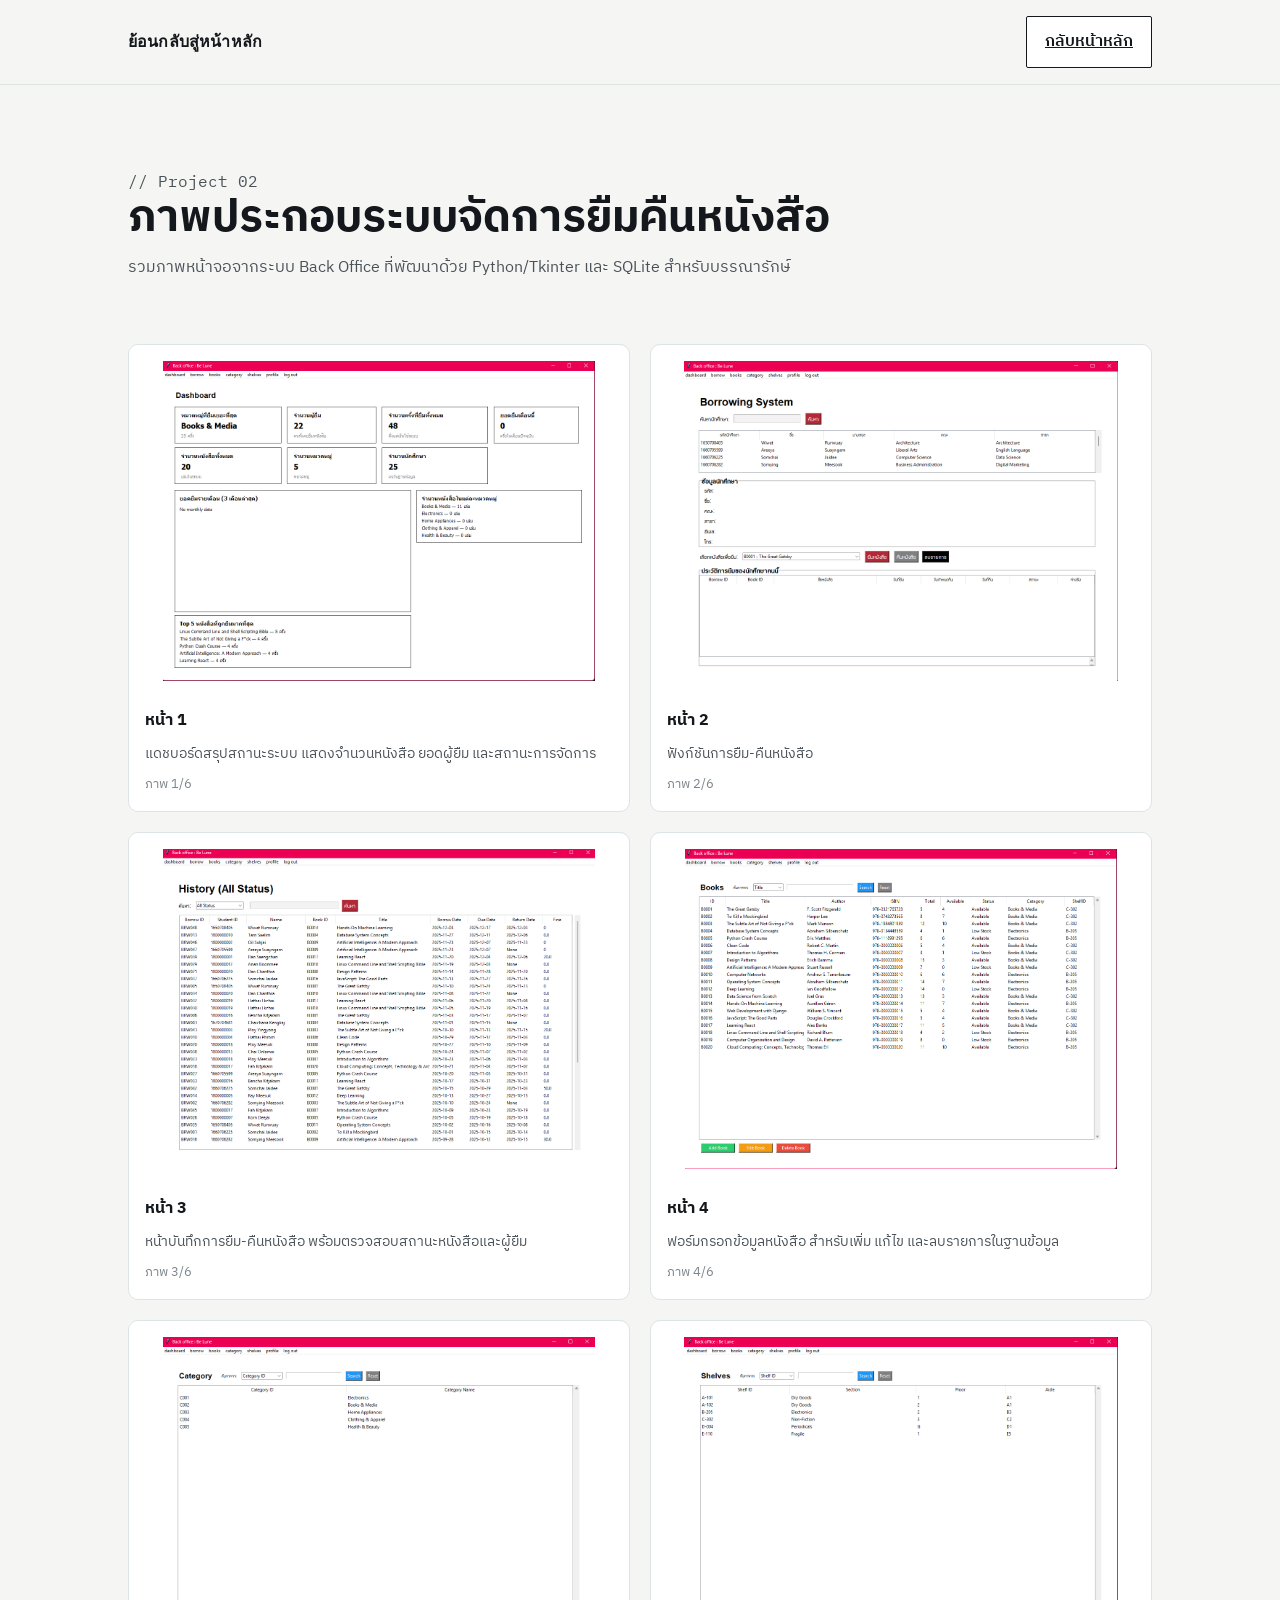
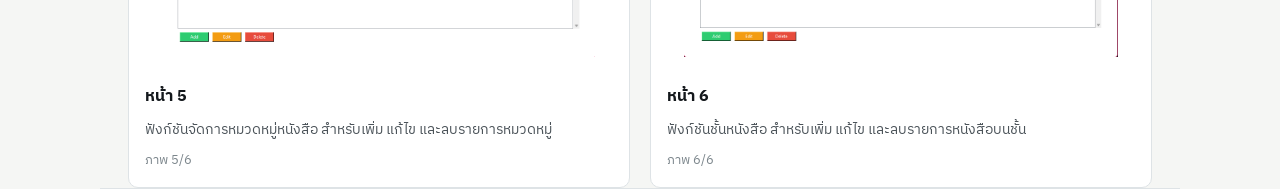
==== project2.html @ 98adb39f "Initial commit" ====
<!DOCTYPE html>
<html lang="th">
<head>
<meta charset="UTF-8">
<meta name="viewport" content="width=device-width, initial-scale=1.0">
<title>Project 02 | ระบบจัดการยืมคืนหนังสือ</title>
<link rel="preconnect" href="https://fonts.googleapis.com">
<link rel="preconnect" href="https://fonts.gstatic.com" crossorigin>
<link href="https://fonts.googleapis.com/css2?family=IBM+Plex+Sans+Thai:wght@400;500;600;700&family=IBM+Plex+Mono:wght@500;600&display=swap" rel="stylesheet">
<link rel="stylesheet" href="css/styles.css">
</head>
<body>
<header class="site">
  <nav class="nav">
    <a href="index.html" class="nav-name mono">ย้อนกลับสู่หน้าหลัก</a>
    <a class="back-btn" href="index.html">กลับหน้าหลัก</a>
  </nav>
</header>
<main>
  <section class="wrap">
    <div class="page-head">
      <p class="mono page-label">// Project 02</p>
      <h1>ภาพประกอบระบบจัดการยืมคืนหนังสือ</h1>
      <p>รวมภาพหน้าจอจากระบบ Back Office ที่พัฒนาด้วย Python/Tkinter และ SQLite สำหรับบรรณารักษ์</p>
    </div>
    <div class="gallery-grid">
      <article class="gallery-card">
        <button class="gallery-image-button" type="button" data-index="0">
          <img src="images/project2/1.png" alt="ภาพประกอบโครงการ 02 หน้า 1">
        </button>
        <h2>หน้า 1</h2>
        <p>แดชบอร์ดสรุปสถานะระบบ แสดงจำนวนหนังสือ ยอดผู้ยืม และสถานะการจัดการ</p>
        <span class="caption">ภาพ 1/6</span>
      </article>
      <article class="gallery-card">
        <button class="gallery-image-button" type="button" data-index="1">
          <img src="images/project2/2.png" alt="ภาพประกอบโครงการ 02 หน้า 2">
        </button>
        <h2>หน้า 2</h2>
        <p>ฟังก์ชันการยืม-คืนหนังสือ</p>
        <span class="caption">ภาพ 2/6</span>
      </article>
      <article class="gallery-card">
        <button class="gallery-image-button" type="button" data-index="2">
          <img src="images/project2/3.png" alt="ภาพประกอบโครงการ 02 หน้า 3">
        </button>
        <h2>หน้า 3</h2>
        <p>หน้าบันทึกการยืม-คืนหนังสือ พร้อมตรวจสอบสถานะหนังสือและผู้ยืม</p>
        <span class="caption">ภาพ 3/6</span>
      </article>
      <article class="gallery-card">
        <button class="gallery-image-button" type="button" data-index="3">
          <img src="images/project2/4.png" alt="ภาพประกอบโครงการ 02 หน้า 4">
        </button>
        <h2>หน้า 4</h2>
        <p>ฟอร์มกรอกข้อมูลหนังสือ สำหรับเพิ่ม แก้ไข และลบรายการในฐานข้อมูล</p>
        <span class="caption">ภาพ 4/6</span>
      </article>
      <article class="gallery-card">
        <button class="gallery-image-button" type="button" data-index="4">
          <img src="images/project2/5.png" alt="ภาพประกอบโครงการ 02 หน้า 5">
        </button>
        <h2>หน้า 5</h2>
        <p>ฟังก์ชันจัดการหมวดหมู่หนังสือ สำหรับเพิ่ม แก้ไข และลบรายการหมวดหมู่</p>
        <span class="caption">ภาพ 5/6</span>
      </article>
      <article class="gallery-card">
        <button class="gallery-image-button" type="button" data-index="5">
          <img src="images/project2/6.png" alt="ภาพประกอบโครงการ 02 หน้า 6">
        </button>
        <h2>หน้า 6</h2>
        <p>ฟังก์ชันชั้นหนังสือ สำหรับเพิ่ม แก้ไข และลบรายการหนังสือบนชั้น</p>
        <span class="caption">ภาพ 6/6</span>
      </article>
    </div>
  </section>
</main>
<div class="lightbox-overlay" id="project02Lightbox" aria-hidden="true">
  <div class="lightbox-backdrop"></div>
  <div class="lightbox-content" role="dialog" aria-modal="true" aria-label="ดูรูปภาพโครงการ 02">
    <button class="lightbox-close" type="button" aria-label="ปิด">✕</button>
    <img id="lightboxImage" src="" alt="">
    <div class="lightbox-caption" id="lightboxCaption"></div>
    <div class="lightbox-controls">
      <button type="button" id="lightboxPrev">ก่อนหน้า</button>
      <button type="button" id="lightboxNext">ถัดไป</button>
    </div>
  </div>
</div>
<script src="js/scripts.js"></script>
</body>
</html>
---- css/styles.css ----
:root{
    --bg:#F5F6F4;
    --bg-alt:#FFFFFF;
    --ink:#14181C;
    --ink-soft:#4B5359;
    --ink-faint:#7C868C;
    --line:#DEE3E6;
    --accent:#1F6F6B;
    --accent-ink:#0F4D4A;
    --accent-soft:#E4F0EF;
    --amber:#B8842E;
    --amber-soft:#F6EDDD;
    --radius:2px;
    --maxw:1080px;
  }
  *{box-sizing:border-box;}
  html{scroll-behavior:smooth;}
  body{
    margin:0;
    background:var(--bg);
    color:var(--ink);
    font-family:'IBM Plex Sans Thai',sans-serif;
    line-height:1.6;
    -webkit-font-smoothing:antialiased;
  }
  .mono{font-family:'IBM Plex Mono',monospace;}
  a{color:inherit;}
  img{max-width:100%;display:block;}
  .wrap{max-width:var(--maxw);margin:0 auto;padding:0 28px;}
  :focus-visible{outline:2px solid var(--accent);outline-offset:3px;}

  /* ---------- NAV ---------- */
  header.site{
    position:sticky;top:0;z-index:50;
    background:rgba(245,246,244,0.92);
    backdrop-filter:blur(6px);
    border-bottom:1px solid var(--line);
  }
  .nav{display:flex;align-items:center;justify-content:space-between;padding:16px 28px;max-width:var(--maxw);margin:0 auto;}
  .nav-name{font-weight:700;font-size:16px;letter-spacing:0.01em;text-decoration:none;}
  .nav-links{display:flex;gap:28px;list-style:none;margin:0;padding:0;}
  .nav-links a{text-decoration:none;font-size:14px;color:var(--ink-soft);font-weight:500;transition:color .15s;}
  .nav-links a:hover{color:var(--accent-ink);}
  .nav-toggle{display:none;background:none;border:1px solid var(--line);border-radius:var(--radius);padding:8px 10px;font-family:'IBM Plex Mono',monospace;font-size:12px;cursor:pointer;}

  /* ---------- ASSET TAG (signature element) ---------- */
  .tag{
    position:relative;
    display:inline-flex;align-items:center;gap:8px;
    font-family:'IBM Plex Mono',monospace;
    font-size:12px;font-weight:600;letter-spacing:0.04em;
    padding:6px 14px 6px 20px;
    border:1px solid var(--accent);
    color:var(--accent-ink);
    background:var(--accent-soft);
    text-transform:uppercase;
  }
  .tag::before{
    content:"";
    position:absolute;left:8px;top:50%;transform:translateY(-50%);
    width:5px;height:5px;border-radius:50%;
    background:var(--bg);
    border:1px solid var(--accent);
  }
  .tag--amber{border-color:var(--amber);color:var(--amber);background:var(--amber-soft);}
  .tag--amber::before{border-color:var(--amber);}

  /* ---------- HERO ---------- */
  .hero{padding:96px 0 72px;border-bottom:1px solid var(--line);}
  .hero-inner{display:grid;grid-template-columns:minmax(0,1fr);gap:32px;}
  .hero-head{display:flex;align-items:center;gap:32px;flex-wrap:wrap;}
  .hero-head h1{margin:0;}
  .hero-profile{width:auto;min-width:0;padding:0;background:transparent;border:none;box-shadow:none;}
  .hero-profile img{width:280px;height:280px;border-radius:50%;border:5px solid var(--bg);box-shadow:0 24px 55px rgba(20,24,28,.18);object-fit:cover;display:block;}
  .hero-eyebrow{margin-bottom:20px;}
  .hero h1{font-size:clamp(32px,5vw,52px);font-weight:700;line-height:1.15;margin:0 0 16px;}
  .hero h1 span{color:var(--accent-ink);}
  .hero p.lede{font-size:18px;color:var(--ink-soft);max-width:620px;margin:0 0 32px;}
  .hero-actions{display:flex;gap:12px;flex-wrap:wrap;}
  .btn{
    display:inline-flex;align-items:center;gap:8px;
    padding:12px 22px;font-size:14px;font-weight:600;
    text-decoration:none;border-radius:var(--radius);
    border:1px solid var(--ink);transition:all .15s;
  }
  .btn--primary{background:var(--ink);color:var(--bg-alt);}
  .btn--primary:hover{background:var(--accent-ink);border-color:var(--accent-ink);}
  .btn--ghost{background:transparent;color:var(--ink);}
  .btn--ghost:hover{background:var(--ink);color:var(--bg-alt);}

  .hero-meta{display:flex;gap:32px;flex-wrap:wrap;margin-top:48px;padding-top:32px;border-top:1px solid var(--line);}
  .hero-meta div{font-size:13px;color:var(--ink-faint);}
  .hero-meta strong{display:block;font-size:14px;color:var(--ink);font-weight:600;margin-bottom:2px;}

  /* ---------- SECTION SHELL ---------- */
  section{padding:72px 0;border-bottom:1px solid var(--line);}
  .section-head{margin-bottom:40px;}
  .eyebrow{font-family:'IBM Plex Mono',monospace;font-size:12px;font-weight:600;letter-spacing:0.08em;text-transform:uppercase;color:var(--accent-ink);margin:0 0 10px;}
  .section-head h2{font-size:clamp(24px,3vw,32px);font-weight:700;margin:0;}
  .section-head p{color:var(--ink-soft);max-width:560px;margin:12px 0 0;}

  /* ---------- SKILLS ---------- */
  .skills-grid{display:grid;grid-template-columns:1fr 1fr;gap:40px;}
  .skill-block h3{font-size:14px;text-transform:uppercase;letter-spacing:0.06em;color:var(--ink-faint);margin:0 0 16px;font-family:'IBM Plex Mono',monospace;}
  .chip-row{display:flex;flex-wrap:wrap;gap:10px;}
  .chip{
    display:flex;align-items:center;gap:8px;
    background:var(--bg-alt);border:1px solid var(--line);
    padding:9px 14px;font-size:14px;font-weight:500;
    border-radius:var(--radius);
  }
  .chip .num{font-family:'IBM Plex Mono',monospace;font-size:11px;color:var(--ink-faint);}

  /* ---------- PROJECTS ---------- */
  .project-card{
    background:var(--bg-alt);border:1px solid var(--line);
    margin-bottom:24px;position:relative;
  }
  .project-card::before{
    content:"";position:absolute;left:20px;top:0;width:1px;height:100%;
    background:repeating-linear-gradient(to bottom, var(--line) 0 6px, transparent 6px 12px);
    opacity:.6;display:none;
  }
  .project-top{
    display:flex;align-items:flex-start;justify-content:space-between;
    gap:20px;padding:24px 28px;border-bottom:1px solid var(--line);
    flex-wrap:wrap;
  }
  .project-code{font-family:'IBM Plex Mono',monospace;font-size:12px;color:var(--ink-faint);letter-spacing:0.06em;margin-bottom:6px;display:block;}
  .project-top h3{font-size:20px;margin:0;font-weight:700;}
  .project-status{font-family:'IBM Plex Mono',monospace;font-size:11px;font-weight:600;padding:5px 10px;border:1px solid var(--accent);color:var(--accent-ink);background:var(--accent-soft);text-transform:uppercase;white-space:nowrap;height:fit-content;}
  .project-body{padding:24px 28px;}
  .project-body p{color:var(--ink-soft);margin:0 0 18px;}
  .stack-row{display:flex;flex-wrap:wrap;gap:8px;margin-bottom:18px;}
  .stack-pill{font-family:'IBM Plex Mono',monospace;font-size:11px;padding:4px 10px;border:1px solid var(--line);color:var(--ink-soft);border-radius:20px;}
  .deliverables{margin:0 0 20px;padding:0;list-style:none;display:grid;grid-template-columns:repeat(auto-fill,minmax(160px,1fr));gap:8px;}
  .deliverables li{font-size:13px;color:var(--ink-soft);padding:8px 10px;background:var(--bg);border:1px solid var(--line);display:flex;align-items:center;gap:8px;}
  .deliverables li::before{content:"—";color:var(--accent);font-weight:700;}
  .project-links{display:flex;gap:10px;flex-wrap:wrap;}
  .link-btn{
    font-size:13px;font-weight:600;padding:9px 16px;text-decoration:none;
    border:1px solid var(--ink);border-radius:var(--radius);
    display:inline-flex;align-items:center;gap:6px;
    background:transparent;color:var(--ink);cursor:pointer;
    font-family:inherit;
  }
  .link-btn:hover{background:var(--ink);color:var(--bg-alt);}
  .note{font-size:12px;color:var(--ink-faint);margin-top:14px;border-top:1px dashed var(--line);padding-top:12px;}

  .add-project{
    border:1px dashed var(--ink-faint);
    background:transparent;
    padding:28px;text-align:center;color:var(--ink-faint);
    font-size:14px;
  }
  .add-project strong{display:block;color:var(--ink-soft);margin-bottom:4px;font-weight:600;}

  /* ---------- CERTIFICATES ---------- */
  .cert-grid{display:grid;grid-template-columns:repeat(auto-fill,minmax(240px,1fr));gap:20px;}
  .cert-card{background:var(--bg-alt);border:1px solid var(--line);padding:20px;}
  .cert-thumb{
    height:140px;background:var(--amber-soft);border:1px solid var(--line);
    display:flex;align-items:center;justify-content:center;
    margin-bottom:16px;color:var(--amber);font-family:'IBM Plex Mono',monospace;font-size:12px;
    overflow:hidden;
  }
  .cert-thumb img{width:100%;height:100%;object-fit:cover;display:block;}
  .cert-card h4{margin:0 0 4px;font-size:15px;font-weight:600;}
  .cert-card p{margin:0 0 10px;font-size:13px;color:var(--ink-faint);}
  .cert-card a{font-size:12px;font-weight:600;color:var(--accent-ink);text-decoration:none;}
  .cert-card a:hover{text-decoration:underline;}

  /* ---------- CONTACT / FOOTER ---------- */
  footer{padding:64px 0 40px;}
  .contact-grid{display:flex;flex-wrap:wrap;gap:40px;justify-content:space-between;align-items:flex-end;}
  .contact-list{list-style:none;padding:0;margin:20px 0 0;display:flex;flex-direction:column;gap:10px;}
  .contact-list a{text-decoration:none;font-size:15px;font-weight:500;display:flex;gap:10px;align-items:center;}
  .contact-list a:hover{color:var(--accent-ink);}
  .foot-bottom{margin-top:56px;padding-top:24px;border-top:1px solid var(--line);font-size:12px;color:var(--ink-faint);display:flex;justify-content:space-between;flex-wrap:wrap;gap:10px;}

  [data-reveal]{opacity:0;transform:translateY(14px);transition:opacity .5s ease, transform .5s ease;}
  [data-reveal].is-visible{opacity:1;transform:translateY(0);}
  @media (prefers-reduced-motion: reduce){
    [data-reveal]{opacity:1;transform:none;transition:none;}
    html{scroll-behavior:auto;}
  }

  @media (max-width:960px){
    .hero-inner{grid-template-columns:1fr;}
    .hero-head{flex-direction:column;align-items:flex-start;}
    .hero-profile{margin:0;}
  }
  @media (max-width:760px){
    .nav-links{
      position:absolute;top:100%;left:0;right:0;background:var(--bg-alt);
      flex-direction:column;padding:16px 28px;border-bottom:1px solid var(--line);
      display:none;gap:16px;
    }
    .nav-links.open{display:flex;}
    .nav-toggle{display:block;}
    .skills-grid{grid-template-columns:1fr;}
    .hero{padding:64px 0 48px;}
    .contact-grid{flex-direction:column;align-items:flex-start;}
  }
  .back-btn{display:inline-flex;align-items:center;gap:8px;padding:12px 18px;border-radius:var(--radius);border:1px solid var(--ink);background:var(--bg-alt);color:var(--ink);font-weight:600;}
  .page-head{padding:72px 0 24px;}
  .page-head h1{margin:0;font-size:clamp(30px,4vw,44px);line-height:1.1;font-weight:700;}
  .page-head p{margin:12px 0 0;color:var(--ink-soft);max-width:720px;}
  .gallery-grid{display:grid;grid-template-columns:repeat(2,minmax(0,1fr));gap:20px;margin-top:40px;}
  .gallery-card{background:var(--bg-alt);border:1px solid var(--line);padding:16px;border-radius:10px;}
  .gallery-image-button{border:none;background:transparent;padding:0;width:100%;cursor:pointer;text-align:left;}
  .gallery-image-button img{height:320px;object-fit:contain;width:100%;background:#fff;border-radius:8px;transition:transform .15s ease;}
  .gallery-image-button:hover img{transform:scale(1.02);}
  .gallery-card h2{margin:18px 0 10px;font-size:16px;}
  .gallery-card p{margin:0;color:var(--ink-soft);font-size:14px;line-height:1.5;}
  .caption{display:block;margin-top:10px;font-size:13px;color:var(--ink-faint);}
  .lightbox-overlay{position:fixed;inset:0;display:none;align-items:center;justify-content:center;background:rgba(20,24,28,.75);z-index:200;}
  .lightbox-overlay.is-open{display:flex;}
  .lightbox-backdrop{position:absolute;inset:0;background:rgba(20,24,28,.75);}
  .lightbox-content{position:relative;max-width:min(90vw,980px);width:100%;background:var(--bg-alt);border-radius:16px;overflow:hidden;box-shadow:0 20px 60px rgba(0,0,0,.2);padding:24px;z-index:1;}
  .lightbox-close{position:absolute;top:16px;right:16px;border:none;background:var(--bg-alt);color:var(--ink);width:38px;height:38px;border-radius:50%;cursor:pointer;font-size:18px;z-index:2;}
  .lightbox-content img{width:100%;height:auto;max-height:70vh;object-fit:contain;display:block;border-radius:12px;}
  .lightbox-caption{margin-top:16px;color:var(--ink-soft);font-size:14px;}
  .lightbox-controls{display:flex;justify-content:center;gap:12px;margin-top:16px;}
  .lightbox-controls button{border:1px solid var(--line);background:var(--bg-alt);padding:10px 14px;border-radius:8px;cursor:pointer;font-family:inherit;color:var(--ink);}
  @media(max-width:860px){.gallery-grid{grid-template-columns:1fr;}.gallery-card img{height:auto;}}
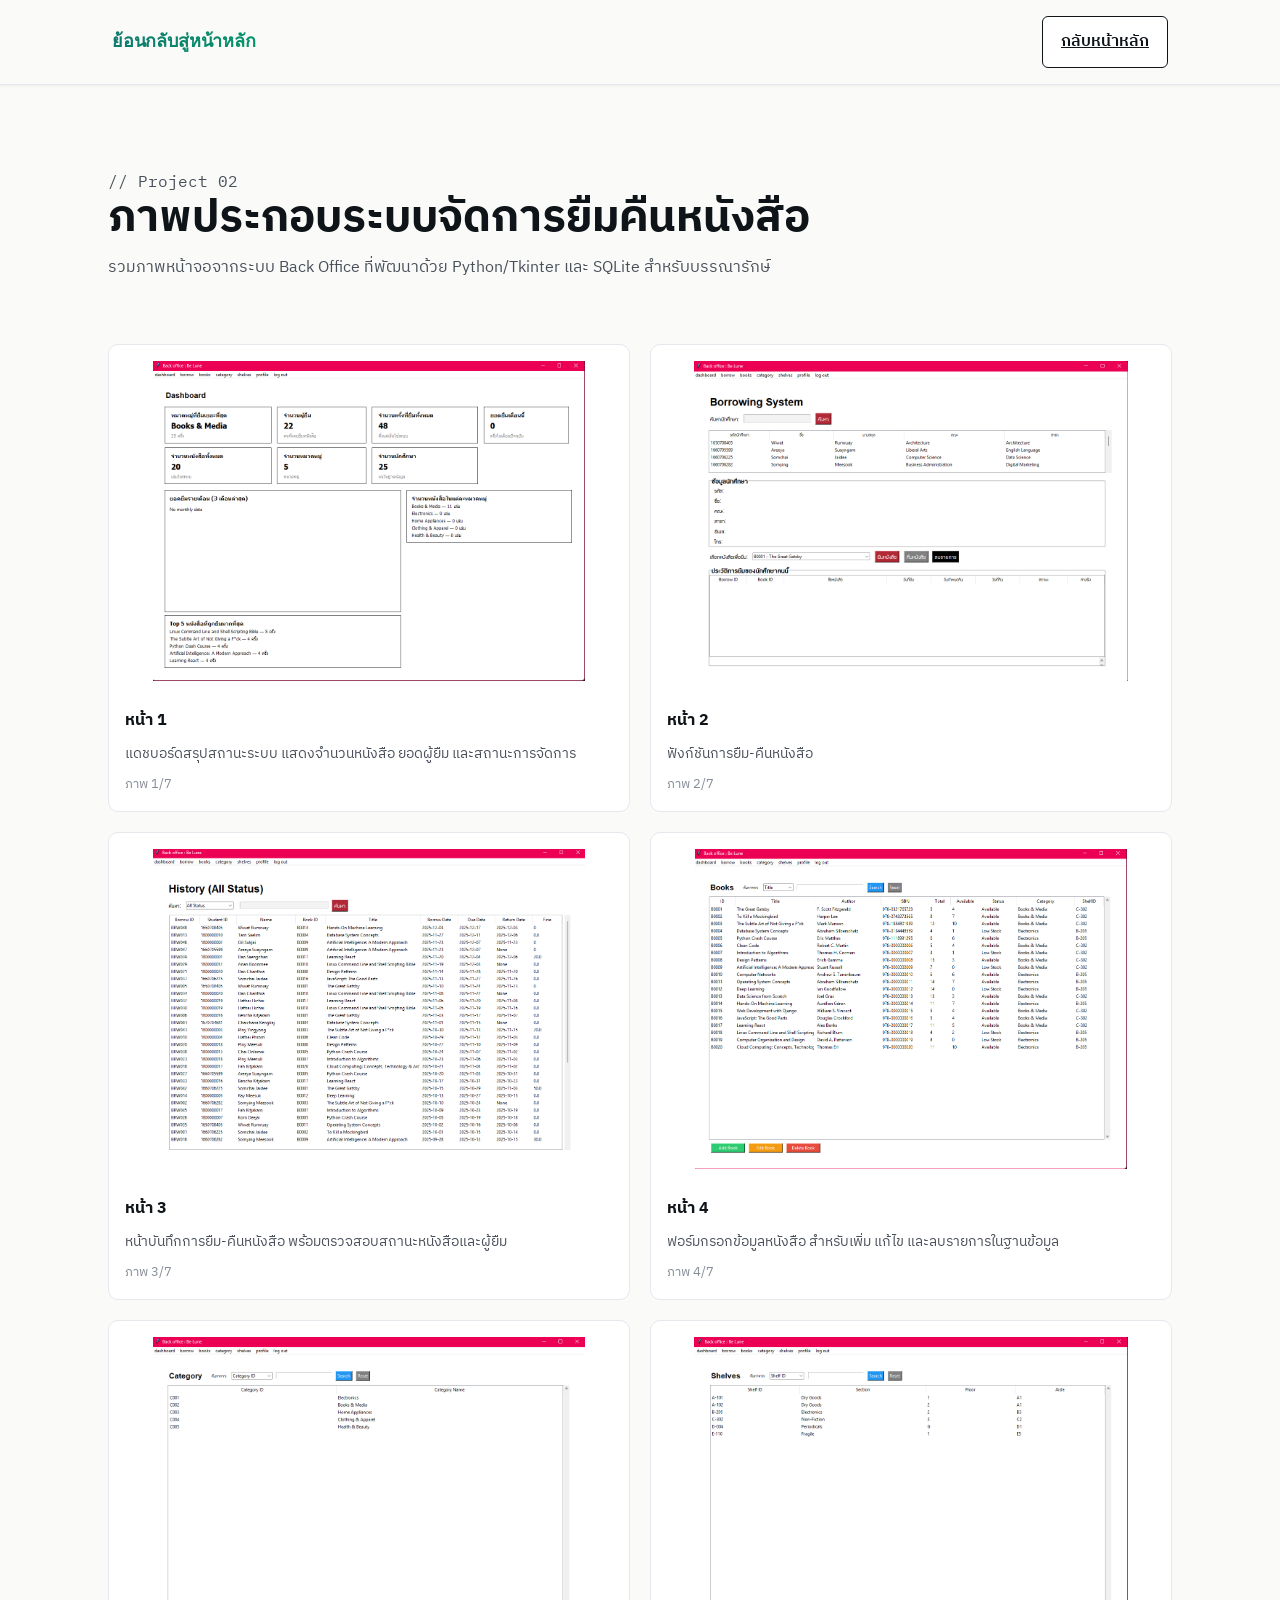
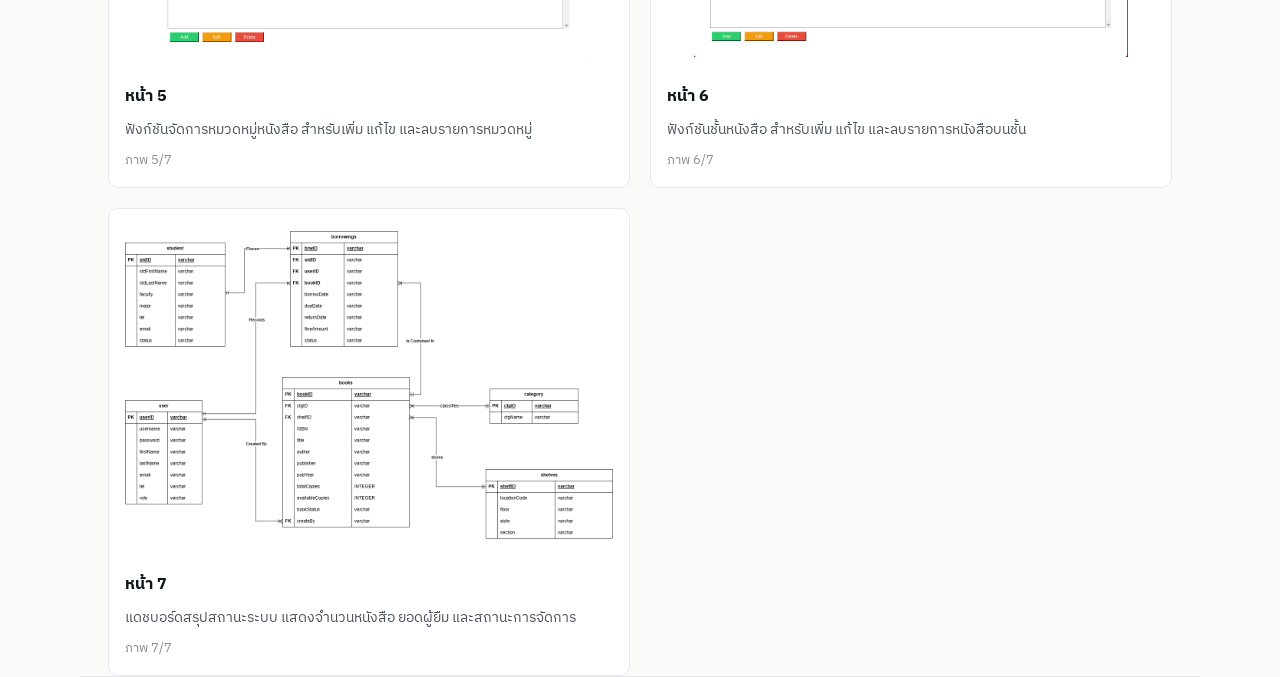
==== commit 55707930: "add dashboard profile erdiagram" ====
--- a/project2.html
+++ b/project2.html
@@ -26,51 +26,59 @@
     <div class="gallery-grid">
       <article class="gallery-card">
         <button class="gallery-image-button" type="button" data-index="0">
-          <img src="images/project2/1.png" alt="ภาพประกอบโครงการ 02 หน้า 1">
+          <img src="images/project2/1.png" alt="ภาพประกอบโครงการหน้า 1">
         </button>
         <h2>หน้า 1</h2>
         <p>แดชบอร์ดสรุปสถานะระบบ แสดงจำนวนหนังสือ ยอดผู้ยืม และสถานะการจัดการ</p>
-        <span class="caption">ภาพ 1/6</span>
+        <span class="caption">ภาพ 1/7</span>
       </article>
       <article class="gallery-card">
         <button class="gallery-image-button" type="button" data-index="1">
-          <img src="images/project2/2.png" alt="ภาพประกอบโครงการ 02 หน้า 2">
+          <img src="images/project2/2.png" alt="ภาพประกอบโครงการหน้า 2">
         </button>
         <h2>หน้า 2</h2>
         <p>ฟังก์ชันการยืม-คืนหนังสือ</p>
-        <span class="caption">ภาพ 2/6</span>
+        <span class="caption">ภาพ 2/7</span>
       </article>
       <article class="gallery-card">
         <button class="gallery-image-button" type="button" data-index="2">
-          <img src="images/project2/3.png" alt="ภาพประกอบโครงการ 02 หน้า 3">
+          <img src="images/project2/3.png" alt="ภาพประกอบโครงการหน้า 3">
         </button>
         <h2>หน้า 3</h2>
         <p>หน้าบันทึกการยืม-คืนหนังสือ พร้อมตรวจสอบสถานะหนังสือและผู้ยืม</p>
-        <span class="caption">ภาพ 3/6</span>
+        <span class="caption">ภาพ 3/7</span>
       </article>
       <article class="gallery-card">
         <button class="gallery-image-button" type="button" data-index="3">
-          <img src="images/project2/4.png" alt="ภาพประกอบโครงการ 02 หน้า 4">
+          <img src="images/project2/4.png" alt="ภาพประกอบโครงการหน้า 4">
         </button>
         <h2>หน้า 4</h2>
         <p>ฟอร์มกรอกข้อมูลหนังสือ สำหรับเพิ่ม แก้ไข และลบรายการในฐานข้อมูล</p>
-        <span class="caption">ภาพ 4/6</span>
+        <span class="caption">ภาพ 4/7</span>
       </article>
       <article class="gallery-card">
         <button class="gallery-image-button" type="button" data-index="4">
-          <img src="images/project2/5.png" alt="ภาพประกอบโครงการ 02 หน้า 5">
+          <img src="images/project2/5.png" alt="ภาพประกอบโครงการหน้า 5">
         </button>
         <h2>หน้า 5</h2>
         <p>ฟังก์ชันจัดการหมวดหมู่หนังสือ สำหรับเพิ่ม แก้ไข และลบรายการหมวดหมู่</p>
-        <span class="caption">ภาพ 5/6</span>
+        <span class="caption">ภาพ 5/7</span>
       </article>
       <article class="gallery-card">
         <button class="gallery-image-button" type="button" data-index="5">
-          <img src="images/project2/6.png" alt="ภาพประกอบโครงการ 02 หน้า 6">
+          <img src="images/project2/6.png" alt="ภาพประกอบโครงการหน้า 6">
         </button>
         <h2>หน้า 6</h2>
         <p>ฟังก์ชันชั้นหนังสือ สำหรับเพิ่ม แก้ไข และลบรายการหนังสือบนชั้น</p>
-        <span class="caption">ภาพ 6/6</span>
+        <span class="caption">ภาพ 6/7</span>
+      </article>
+      <article class="gallery-card">
+        <button class="gallery-image-button" type="button" data-index="0">
+          <img src="images/project2/ER_diagram_book.png" alt="ER Diagram ของระบบจัดการยืมคืนหนังสือ">
+        </button>
+        <h2>หน้า 7</h2>
+        <p>แดชบอร์ดสรุปสถานะระบบ แสดงจำนวนหนังสือ ยอดผู้ยืม และสถานะการจัดการ</p>
+        <span class="caption">ภาพ 7/7</span>
       </article>
     </div>
   </section>
--- a/css/styles.css
+++ b/css/styles.css
@@ -1,17 +1,20 @@
 :root{
-    --bg:#F5F6F4;
+    --bg:#FAFBF9;
     --bg-alt:#FFFFFF;
-    --ink:#14181C;
-    --ink-soft:#4B5359;
-    --ink-faint:#7C868C;
-    --line:#DEE3E6;
-    --accent:#1F6F6B;
-    --accent-ink:#0F4D4A;
-    --accent-soft:#E4F0EF;
-    --amber:#B8842E;
-    --amber-soft:#F6EDDD;
-    --radius:2px;
-    --maxw:1080px;
+    --ink:#0F1419;
+    --ink-soft:#4A505A;
+    --ink-faint:#878D97;
+    --line:#E5E9EE;
+    --accent:#0F766E;
+    --accent-ink:#0D5F59;
+    --accent-soft:#E0F9F7;
+    --amber:#D97706;
+    --amber-soft:#FEF3C7;
+    --radius:6px;
+    --maxw:1120px;
+    --shadow-sm:0 1px 3px rgba(0,0,0,.06);
+    --shadow-md:0 4px 12px rgba(0,0,0,.08);
+    --shadow-lg:0 12px 32px rgba(15,118,110,.12);
   }
   *{box-sizing:border-box;}
   html{scroll-behavior:smooth;}
@@ -32,16 +35,46 @@
   /* ---------- NAV ---------- */
   header.site{
     position:sticky;top:0;z-index:50;
-    background:rgba(245,246,244,0.92);
-    backdrop-filter:blur(6px);
+    background:rgba(250,251,249,0.95);
+    backdrop-filter:blur(8px);
     border-bottom:1px solid var(--line);
-  }
-  .nav{display:flex;align-items:center;justify-content:space-between;padding:16px 28px;max-width:var(--maxw);margin:0 auto;}
-  .nav-name{font-weight:700;font-size:16px;letter-spacing:0.01em;text-decoration:none;}
-  .nav-links{display:flex;gap:28px;list-style:none;margin:0;padding:0;}
-  .nav-links a{text-decoration:none;font-size:14px;color:var(--ink-soft);font-weight:500;transition:color .15s;}
+    box-shadow:var(--shadow-sm);
+    transition:box-shadow .3s ease;
+  }
+  header.site.scroll-active{
+    box-shadow:var(--shadow-md);
+  }
+  .nav{
+    display:flex;align-items:center;justify-content:space-between;
+    padding:16px 32px;max-width:var(--maxw);margin:0 auto;
+  }
+  .nav-name{
+    font-weight:700;font-size:18px;letter-spacing:-0.01em;text-decoration:none;
+    background:linear-gradient(135deg, var(--accent) 0%, #059669 100%);
+    -webkit-background-clip:text;
+    -webkit-text-fill-color:transparent;
+    background-clip:text;
+  }
+  .nav-links{display:flex;gap:32px;list-style:none;margin:0;padding:0;}
+  .nav-links a{
+    text-decoration:none;font-size:15px;color:var(--ink-soft);
+    font-weight:500;transition:all .2s ease;position:relative;
+  }
+  .nav-links a::after{
+    content:"";position:absolute;bottom:-4px;left:0;width:0;height:2px;
+    background:linear-gradient(90deg, var(--accent) 0%, #059669 100%);
+    transition:width .3s ease;
+  }
+  .nav-links a:hover::after{width:100%;}
   .nav-links a:hover{color:var(--accent-ink);}
-  .nav-toggle{display:none;background:none;border:1px solid var(--line);border-radius:var(--radius);padding:8px 10px;font-family:'IBM Plex Mono',monospace;font-size:12px;cursor:pointer;}
+  .nav-toggle{
+    display:none;background:none;border:1px solid var(--line);
+    border-radius:var(--radius);padding:8px 12px;
+    font-family:'IBM Plex Mono',monospace;font-size:12px;cursor:pointer;
+    font-weight:600;transition:all .2s ease;
+  }
+  .nav-toggle:hover{background:var(--accent-soft);border-color:var(--accent);}
+
 
   /* ---------- ASSET TAG (signature element) ---------- */
   .tag{
@@ -66,55 +99,231 @@
   .tag--amber::before{border-color:var(--amber);}
 
   /* ---------- HERO ---------- */
-  .hero{padding:96px 0 72px;border-bottom:1px solid var(--line);}
-  .hero-inner{display:grid;grid-template-columns:minmax(0,1fr);gap:32px;}
-  .hero-head{display:flex;align-items:center;gap:32px;flex-wrap:wrap;}
+  .hero{
+    padding:120px 0 80px;
+    border-bottom:1px solid var(--line);
+    position:relative;
+    overflow:hidden;
+  }
+  .hero::before{
+    content:"";
+    position:absolute;
+    top:-50%;right:-10%;width:500px;height:500px;
+    background:radial-gradient(circle, var(--accent-soft) 0%, transparent 70%);
+    opacity:.5;
+    border-radius:50%;
+    pointer-events:none;
+    z-index:0;
+    animation:float 20s ease-in-out infinite;
+  }
+  @keyframes float{
+    0%, 100%{transform:translate(0, 0);}
+    50%{transform:translate(-30px, -30px);}
+  }
+  .hero-inner{
+    display:grid;
+    grid-template-columns:minmax(0,1fr);
+    gap:48px;
+    position:relative;
+    z-index:1;
+  }
+  .hero-head{display:flex;align-items:center;gap:48px;flex-wrap:wrap;}
   .hero-head h1{margin:0;}
-  .hero-profile{width:auto;min-width:0;padding:0;background:transparent;border:none;box-shadow:none;}
-  .hero-profile img{width:280px;height:280px;border-radius:50%;border:5px solid var(--bg);box-shadow:0 24px 55px rgba(20,24,28,.18);object-fit:cover;display:block;}
+  .hero-profile{
+    width:auto;min-width:0;padding:0;background:transparent;
+    border:none;box-shadow:none;
+  }
+  .hero-profile img{
+    width:300px;height:300px;border-radius:16px;
+    border:8px solid var(--bg-alt);
+    box-shadow:var(--shadow-lg);
+    object-fit:cover;display:block;
+    animation:slideInRight .6s ease-out;
+  }
+
+  .hero-profile img:hover{
+    transition: transform 0.2s ease;
+    border:8px solid #059669;
+    transform:scale(1.02);
+    box-shadow:var(--shadow-xl);
+  }
+  @keyframes slideInRight{
+    from{opacity:0;transform:translateX(40px);}
+    to{opacity:1;transform:translateX(0);}
+  }
   .hero-eyebrow{margin-bottom:20px;}
-  .hero h1{font-size:clamp(32px,5vw,52px);font-weight:700;line-height:1.15;margin:0 0 16px;}
-  .hero h1 span{color:var(--accent-ink);}
-  .hero p.lede{font-size:18px;color:var(--ink-soft);max-width:620px;margin:0 0 32px;}
-  .hero-actions{display:flex;gap:12px;flex-wrap:wrap;}
+  .hero h1{
+    font-size:clamp(36px,6vw,56px);
+    font-weight:800;
+    line-height:1.1;
+    margin:0 0 20px;
+    letter-spacing:-0.02em;
+  }
+  .hero h1 span{
+    background:linear-gradient(135deg, var(--accent) 0%, #059669 100%);
+    -webkit-background-clip:text;
+    -webkit-text-fill-color:transparent;
+    background-clip:text;
+  }
+  .hero p.lede{
+    font-size:18px;
+    color:var(--ink-soft);
+    max-width:640px;
+    margin:0 0 40px;
+    line-height:1.7;
+    animation:slideInUp .6s ease-out .1s both;
+  }
+  @keyframes slideInUp{
+    from{opacity:0;transform:translateY(20px);}
+    to{opacity:1;transform:translateY(0);}
+  }
+  .hero-actions{display:flex;gap:16px;flex-wrap:wrap;animation:slideInUp .6s ease-out .2s both;}
   .btn{
     display:inline-flex;align-items:center;gap:8px;
-    padding:12px 22px;font-size:14px;font-weight:600;
+    padding:14px 28px;font-size:15px;font-weight:600;
     text-decoration:none;border-radius:var(--radius);
-    border:1px solid var(--ink);transition:all .15s;
-  }
-  .btn--primary{background:var(--ink);color:var(--bg-alt);}
-  .btn--primary:hover{background:var(--accent-ink);border-color:var(--accent-ink);}
+    border:2px solid var(--ink);
+    transition:all .3s ease;
+    cursor:pointer;
+  }
+  .btn--primary{
+    background:linear-gradient(135deg, var(--accent) 0%, #059669 100%);
+    color:var(--bg-alt);
+    border-color:transparent;
+    box-shadow:var(--shadow-md);
+  }
+  .btn--primary:hover{
+    transform:translateY(-2px);
+    box-shadow:var(--shadow-lg);
+  }
   .btn--ghost{background:transparent;color:var(--ink);}
   .btn--ghost:hover{background:var(--ink);color:var(--bg-alt);}
-
-  .hero-meta{display:flex;gap:32px;flex-wrap:wrap;margin-top:48px;padding-top:32px;border-top:1px solid var(--line);}
-  .hero-meta div{font-size:13px;color:var(--ink-faint);}
-  .hero-meta strong{display:block;font-size:14px;color:var(--ink);font-weight:600;margin-bottom:2px;}
+  .hero-meta{
+    display:flex;gap:40px;flex-wrap:wrap;margin-top:64px;
+    padding-top:40px;border-top:1px solid var(--line);
+  }
+  .hero-meta div{font-size:14px;color:var(--ink-faint);}
+  .hero-meta strong{
+    display:block;font-size:15px;color:var(--ink);
+    font-weight:700;margin-bottom:4px;
+  }
 
   /* ---------- SECTION SHELL ---------- */
-  section{padding:72px 0;border-bottom:1px solid var(--line);}
-  .section-head{margin-bottom:40px;}
-  .eyebrow{font-family:'IBM Plex Mono',monospace;font-size:12px;font-weight:600;letter-spacing:0.08em;text-transform:uppercase;color:var(--accent-ink);margin:0 0 10px;}
-  .section-head h2{font-size:clamp(24px,3vw,32px);font-weight:700;margin:0;}
-  .section-head p{color:var(--ink-soft);max-width:560px;margin:12px 0 0;}
+  section{padding:88px 0;border-bottom:1px solid var(--line);}
+  .section-head{margin-bottom:56px;animation:slideInUp .6s ease-out;}
+  .eyebrow{
+    font-family:'IBM Plex Mono',monospace;
+    font-size:12px;font-weight:700;letter-spacing:0.12em;
+    text-transform:uppercase;
+    background:linear-gradient(135deg, var(--accent) 0%, #059669 100%);
+    -webkit-background-clip:text;
+    -webkit-text-fill-color:transparent;
+    background-clip:text;
+    margin:0 0 12px;
+  }
+  .section-head h2{
+    font-size:clamp(28px,4vw,40px);
+    font-weight:800;
+    margin:0;
+    letter-spacing:-0.01em;
+  }
+  .section-head p{
+    color:var(--ink-soft);
+    max-width:640px;
+    margin:16px 0 0;
+    font-size:16px;
+    line-height:1.7;
+  }
 
   /* ---------- SKILLS ---------- */
-  .skills-grid{display:grid;grid-template-columns:1fr 1fr;gap:40px;}
-  .skill-block h3{font-size:14px;text-transform:uppercase;letter-spacing:0.06em;color:var(--ink-faint);margin:0 0 16px;font-family:'IBM Plex Mono',monospace;}
-  .chip-row{display:flex;flex-wrap:wrap;gap:10px;}
-  .chip{
-    display:flex;align-items:center;gap:8px;
-    background:var(--bg-alt);border:1px solid var(--line);
-    padding:9px 14px;font-size:14px;font-weight:500;
-    border-radius:var(--radius);
-  }
-  .chip .num{font-family:'IBM Plex Mono',monospace;font-size:11px;color:var(--ink-faint);}
+  .skills-grid{
+    display:grid;
+    grid-template-columns:repeat(auto-fit, minmax(260px, 1fr));
+    gap:28px;
+  }
+  .skill-block{
+    animation:slideInUp .6s ease-out;
+    background:var(--bg-alt);
+    border:2px solid var(--line);
+    padding:32px;
+    border-radius:12px;
+    transition:all .4s cubic-bezier(.4,0,.2,1);
+    position:relative;
+    overflow:hidden;
+  }
+  .skill-block::before{
+    content:"";
+    position:absolute;
+    top:0;left:0;right:0;height:4px;
+    background:linear-gradient(90deg, var(--accent) 0%, #059669 50%, var(--accent) 100%);
+    background-size:200% 100%;
+    transition:background-position .4s ease;
+  }
+  .skill-block:hover{
+    border-color:var(--accent);
+    box-shadow:0 16px 40px rgba(15,118,110,.15);
+    transform:translateY(-6px);
+  }
+  .skill-block:hover::before{
+    background-position:100% 0;
+  }
+  .skill-block h3{
+    font-size:15px;
+    text-transform:uppercase;
+    letter-spacing:0.12em;
+    color:var(--accent-ink);
+    margin:0 0 22px;
+    font-family:'IBM Plex Mono',monospace;
+    font-weight:800;
+  }
+  .skill-list{
+    list-style:none;
+    padding:0;
+    margin:0;
+    display:flex;
+    flex-direction:column;
+    gap:10px;
+  }
+  .skill-list li{
+    font-size:14px;
+    color:var(--ink);
+    font-weight:600;
+    position:relative;
+    padding:10px 0 10px 26px;
+    line-height:1.6;
+    transition:all .2s ease;
+  }
+  .skill-list li::before{
+    content:"◆";
+    position:absolute;
+    left:4px;
+    top:50%;
+    transform:translateY(-50%);
+    color:var(--accent);
+    font-size:8px;
+    font-weight:700;
+  }
+  .skill-list li:hover{
+    color:var(--accent-ink);
+    padding-left:32px;
+  }
+
 
   /* ---------- PROJECTS ---------- */
   .project-card{
-    background:var(--bg-alt);border:1px solid var(--line);
-    margin-bottom:24px;position:relative;
+    background:var(--bg-alt);
+    border:2px solid var(--line);
+    margin-bottom:32px;
+    position:relative;
+    border-radius:12px;
+    overflow:hidden;
+    transition:all .4s cubic-bezier(.4,0,.2,1);
+    animation:slideInUp .6s ease-out;
+  }
+  .project-card:hover{
+    border-color:var(--accent);
+    box-shadow:var(--shadow-lg);
+    transform:translateY(-4px);
   }
   .project-card::before{
     content:"";position:absolute;left:20px;top:0;width:1px;height:100%;
@@ -123,86 +332,292 @@
   }
   .project-top{
     display:flex;align-items:flex-start;justify-content:space-between;
-    gap:20px;padding:24px 28px;border-bottom:1px solid var(--line);
+    gap:20px;padding:32px;border-bottom:1px solid var(--line);
     flex-wrap:wrap;
   }
-  .project-code{font-family:'IBM Plex Mono',monospace;font-size:12px;color:var(--ink-faint);letter-spacing:0.06em;margin-bottom:6px;display:block;}
-  .project-top h3{font-size:20px;margin:0;font-weight:700;}
-  .project-status{font-family:'IBM Plex Mono',monospace;font-size:11px;font-weight:600;padding:5px 10px;border:1px solid var(--accent);color:var(--accent-ink);background:var(--accent-soft);text-transform:uppercase;white-space:nowrap;height:fit-content;}
-  .project-body{padding:24px 28px;}
-  .project-body p{color:var(--ink-soft);margin:0 0 18px;}
-  .stack-row{display:flex;flex-wrap:wrap;gap:8px;margin-bottom:18px;}
-  .stack-pill{font-family:'IBM Plex Mono',monospace;font-size:11px;padding:4px 10px;border:1px solid var(--line);color:var(--ink-soft);border-radius:20px;}
-  .deliverables{margin:0 0 20px;padding:0;list-style:none;display:grid;grid-template-columns:repeat(auto-fill,minmax(160px,1fr));gap:8px;}
-  .deliverables li{font-size:13px;color:var(--ink-soft);padding:8px 10px;background:var(--bg);border:1px solid var(--line);display:flex;align-items:center;gap:8px;}
-  .deliverables li::before{content:"—";color:var(--accent);font-weight:700;}
-  .project-links{display:flex;gap:10px;flex-wrap:wrap;}
+  .project-code{
+    font-family:'IBM Plex Mono',monospace;
+    font-size:12px;color:var(--accent);
+    letter-spacing:0.08em;
+    margin-bottom:8px;display:block;font-weight:700;
+    text-transform:uppercase;
+  }
+  .project-top h3{
+    font-size:22px;margin:0;font-weight:800;
+    letter-spacing:-0.01em;
+  }
+  .project-status{
+    font-family:'IBM Plex Mono',monospace;
+    font-size:12px;font-weight:700;
+    padding:8px 14px;border:2px solid var(--accent);
+    color:var(--accent-ink);
+    background:var(--accent-soft);
+    border-radius:6px;
+    text-transform:uppercase;
+    white-space:nowrap;
+    height:fit-content;
+    letter-spacing:0.05em;
+  }
+  .project-body{padding:32px;}
+  .project-body p{
+    color:var(--ink-soft);
+    margin:0 0 24px;
+    line-height:1.7;
+    font-size:15px;
+  }
+  .stack-row{
+    display:flex;flex-wrap:wrap;gap:10px;margin-bottom:24px;
+  }
+  .stack-pill{
+    font-family:'IBM Plex Mono',monospace;
+    font-size:12px;padding:6px 12px;
+    border:1px solid var(--line);
+    color:var(--ink-soft);
+    border-radius:20px;
+    font-weight:500;
+    transition:all .2s ease;
+    background:var(--bg);
+  }
+  .stack-pill:hover{
+    border-color:var(--accent);
+    background:var(--accent-soft);
+    color:var(--accent-ink);
+  }
+  .deliverables{
+    margin:0 0 24px;padding:0;list-style:none;
+    display:grid;grid-template-columns:repeat(auto-fill,minmax(180px,1fr));gap:10px;
+  }
+  .deliverables li{
+    font-size:14px;color:var(--ink-soft);
+    padding:10px 12px;background:var(--bg);
+    border:1px solid var(--line);display:flex;align-items:center;gap:8px;
+    border-radius:6px;transition:all .2s ease;
+  }
+  .deliverables li:hover{
+    border-color:var(--accent);
+    background:var(--accent-soft);
+    color:var(--accent-ink);
+  }
+  .deliverables li::before{content:"→";color:var(--accent);font-weight:700;margin-right:4px;}
+  .project-dashboard{
+    margin:24px 0;
+    border:1px solid var(--line);
+    border-radius:12px;
+    overflow:hidden;
+    background:var(--bg);
+    box-shadow:var(--shadow-sm);
+  }
+  .project-dashboard img{
+    display:block;
+    width:100%;
+    max-height:auto;
+    object-fit:cover;
+    background:#f5f7f8;
+  }
+  .project-links{display:flex;gap:12px;flex-wrap:wrap;}
   .link-btn{
-    font-size:13px;font-weight:600;padding:9px 16px;text-decoration:none;
-    border:1px solid var(--ink);border-radius:var(--radius);
+    font-size:14px;font-weight:700;padding:10px 18px;text-decoration:none;
+    border:2px solid var(--accent);border-radius:var(--radius);
     display:inline-flex;align-items:center;gap:6px;
-    background:transparent;color:var(--ink);cursor:pointer;
-    font-family:inherit;
-  }
-  .link-btn:hover{background:var(--ink);color:var(--bg-alt);}
-  .note{font-size:12px;color:var(--ink-faint);margin-top:14px;border-top:1px dashed var(--line);padding-top:12px;}
-
+    background:transparent;color:var(--accent-ink);cursor:pointer;
+    font-family:inherit;transition:all .3s ease;
+  }
+  .link-btn:hover{
+    background:var(--accent);
+    color:var(--bg-alt);
+    box-shadow:var(--shadow-md);
+    transform:translateY(-1px);
+  }
+  .note{
+    font-size:12px;color:var(--ink-faint);
+    margin-top:16px;border-top:1px dashed var(--line);padding-top:14px;
+  }
   .add-project{
-    border:1px dashed var(--ink-faint);
+    border:2px dashed var(--ink-faint);
     background:transparent;
-    padding:28px;text-align:center;color:var(--ink-faint);
-    font-size:14px;
-  }
-  .add-project strong{display:block;color:var(--ink-soft);margin-bottom:4px;font-weight:600;}
+    padding:40px;text-align:center;color:var(--ink-faint);
+    font-size:15px;border-radius:12px;
+  }
+  .add-project strong{
+    display:block;color:var(--ink-soft);
+    margin-bottom:6px;font-weight:700;
+  }
 
   /* ---------- CERTIFICATES ---------- */
-  .cert-grid{display:grid;grid-template-columns:repeat(auto-fill,minmax(240px,1fr));gap:20px;}
-  .cert-card{background:var(--bg-alt);border:1px solid var(--line);padding:20px;}
+  .cert-grid{
+    display:grid;
+    grid-template-columns:repeat(auto-fill,minmax(260px,1fr));
+    gap:24px;
+  }
+  .cert-card{
+    background:var(--bg-alt);
+    border:2px solid var(--line);
+    padding:24px;
+    border-radius:12px;
+    transition:all .3s ease;
+    animation:slideInUp .6s ease-out;
+  }
+  .cert-card:hover{
+    border-color:var(--accent);
+    box-shadow:var(--shadow-md);
+    transform:translateY(-4px);
+  }
   .cert-thumb{
-    height:140px;background:var(--amber-soft);border:1px solid var(--line);
+    height:160px;background:linear-gradient(135deg, var(--accent-soft) 0%, var(--bg) 100%);
+    border:2px solid var(--line);
     display:flex;align-items:center;justify-content:center;
-    margin-bottom:16px;color:var(--amber);font-family:'IBM Plex Mono',monospace;font-size:12px;
-    overflow:hidden;
-  }
-  .cert-thumb img{width:100%;height:100%;object-fit:cover;display:block;}
-  .cert-card h4{margin:0 0 4px;font-size:15px;font-weight:600;}
-  .cert-card p{margin:0 0 10px;font-size:13px;color:var(--ink-faint);}
-  .cert-card a{font-size:12px;font-weight:600;color:var(--accent-ink);text-decoration:none;}
-  .cert-card a:hover{text-decoration:underline;}
+    margin-bottom:20px;color:var(--accent);
+    font-family:'IBM Plex Mono',monospace;
+    font-size:13px;overflow:hidden;border-radius:8px;
+  }
+  .cert-thumb img{
+    width:100%;height:100%;object-fit:cover;display:block;
+  }
+  .cert-card h4{
+    margin:0 0 8px;font-size:16px;
+    font-weight:700;letter-spacing:-0.01em;
+  }
+  .cert-card p{
+    margin:0 0 12px;font-size:13px;
+    color:var(--ink-faint);line-height:1.5;
+  }
+  .cert-card a{
+    font-size:13px;font-weight:700;
+    color:var(--accent-ink);text-decoration:none;
+    transition:all .2s ease;
+  }
+  .cert-card a:hover{
+    text-decoration:underline;
+    color:var(--accent);
+  }
+
+  /* ---------- LANGUAGES ---------- */
+  .languages-grid{
+    display:grid;
+    grid-template-columns:repeat(auto-fit,minmax(240px,1fr));
+    gap:28px;
+  }
+  .language-item{
+    background:var(--bg-alt);
+    border:2px solid var(--line);
+    padding:32px;
+    border-radius:12px;
+    transition:all .3s ease;
+    animation:slideInUp .6s ease-out;
+  }
+  .language-item:hover{
+    border-color:var(--accent);
+    box-shadow:var(--shadow-md);
+    transform:translateY(-4px);
+  }
+  .language-item h3{
+    margin:0 0 10px;font-size:20px;
+    font-weight:800;color:var(--ink);
+    letter-spacing:-0.01em;
+  }
+  .lang-level{
+    margin:0;font-size:15px;color:var(--accent);
+    font-weight:600;
+  }
 
   /* ---------- CONTACT / FOOTER ---------- */
-  footer{padding:64px 0 40px;}
-  .contact-grid{display:flex;flex-wrap:wrap;gap:40px;justify-content:space-between;align-items:flex-end;}
-  .contact-list{list-style:none;padding:0;margin:20px 0 0;display:flex;flex-direction:column;gap:10px;}
-  .contact-list a{text-decoration:none;font-size:15px;font-weight:500;display:flex;gap:10px;align-items:center;}
-  .contact-list a:hover{color:var(--accent-ink);}
-  .foot-bottom{margin-top:56px;padding-top:24px;border-top:1px solid var(--line);font-size:12px;color:var(--ink-faint);display:flex;justify-content:space-between;flex-wrap:wrap;gap:10px;}
-
-  [data-reveal]{opacity:0;transform:translateY(14px);transition:opacity .5s ease, transform .5s ease;}
-  [data-reveal].is-visible{opacity:1;transform:translateY(0);}
+  footer{
+    padding:80px 0 48px;
+    border-top:2px solid var(--line);
+    background:linear-gradient(180deg, var(--bg) 0%, rgba(255,255,255,.4) 100%);
+  }
+  .contact-grid{
+    display:flex;flex-wrap:wrap;gap:64px;
+    justify-content:space-between;align-items:flex-start;
+  }
+  .contact-list{
+    list-style:none;padding:0;margin:24px 0 0;
+    display:flex;flex-direction:column;gap:14px;
+  }
+  .contact-list a{
+    text-decoration:none;font-size:16px;font-weight:600;
+    display:flex;gap:12px;align-items:center;
+    transition:all .3s ease;
+    color:var(--ink);
+  }
+  .contact-list a:hover{
+    color:var(--accent);
+    transform:translateX(4px);
+  }
+  .foot-bottom{
+    margin-top:64px;padding-top:32px;border-top:1px solid var(--line);
+    font-size:13px;color:var(--ink-faint);
+    display:flex;justify-content:space-between;flex-wrap:wrap;gap:12px;
+  }
+
+  /* ---------- ANIMATIONS ---------- */
+  [data-reveal]{
+    opacity:0;
+    transform:translateY(20px);
+    transition:opacity .6s ease, transform .6s ease;
+  }
+  [data-reveal].is-visible{
+    opacity:1;
+    transform:translateY(0);
+  }
   @media (prefers-reduced-motion: reduce){
     [data-reveal]{opacity:1;transform:none;transition:none;}
     html{scroll-behavior:auto;}
-  }
-
+    .hero-profile img,
+    .hero-actions,
+    .hero p.lede,
+    .skill-block,
+    .project-card,
+    .cert-card,
+    .language-item,
+    .section-head{
+      animation:none !important;
+    }
+  }
+
+  /* ---------- RESPONSIVE ---------- */
   @media (max-width:960px){
     .hero-inner{grid-template-columns:1fr;}
     .hero-head{flex-direction:column;align-items:flex-start;}
     .hero-profile{margin:0;}
+    .skills-grid{grid-template-columns:1fr;}
+    .hero{padding:80px 0 60px;}
+    .contact-grid{flex-direction:column;align-items:flex-start;}
   }
   @media (max-width:760px){
     .nav-links{
       position:absolute;top:100%;left:0;right:0;background:var(--bg-alt);
-      flex-direction:column;padding:16px 28px;border-bottom:1px solid var(--line);
+      flex-direction:column;padding:16px 32px;border-bottom:1px solid var(--line);
       display:none;gap:16px;
     }
     .nav-links.open{display:flex;}
     .nav-toggle{display:block;}
-    .skills-grid{grid-template-columns:1fr;}
-    .hero{padding:64px 0 48px;}
-    .contact-grid{flex-direction:column;align-items:flex-start;}
-  }
-  .back-btn{display:inline-flex;align-items:center;gap:8px;padding:12px 18px;border-radius:var(--radius);border:1px solid var(--ink);background:var(--bg-alt);color:var(--ink);font-weight:600;}
+    .hero{padding:60px 0 40px;}
+    .hero-head{
+      flex-direction:column;gap:24px;
+    }
+    .hero-profile img{
+      width:240px;height:240px;
+    }
+    .hero h1{font-size:32px;}
+    .section-head h2{font-size:28px;}
+    .skills-grid{
+      grid-template-columns:1fr;
+    }
+    .cert-grid{
+      grid-template-columns:1fr;
+    }
+    .languages-grid{
+      grid-template-columns:1fr;
+    }
+  }
+
+  .back-btn{
+    display:inline-flex;align-items:center;gap:8px;
+    padding:12px 18px;border-radius:var(--radius);
+    border:1px solid var(--ink);background:var(--bg-alt);
+    color:var(--ink);font-weight:600;
+  }
   .page-head{padding:72px 0 24px;}
   .page-head h1{margin:0;font-size:clamp(30px,4vw,44px);line-height:1.1;font-weight:700;}
   .page-head p{margin:12px 0 0;color:var(--ink-soft);max-width:720px;}
